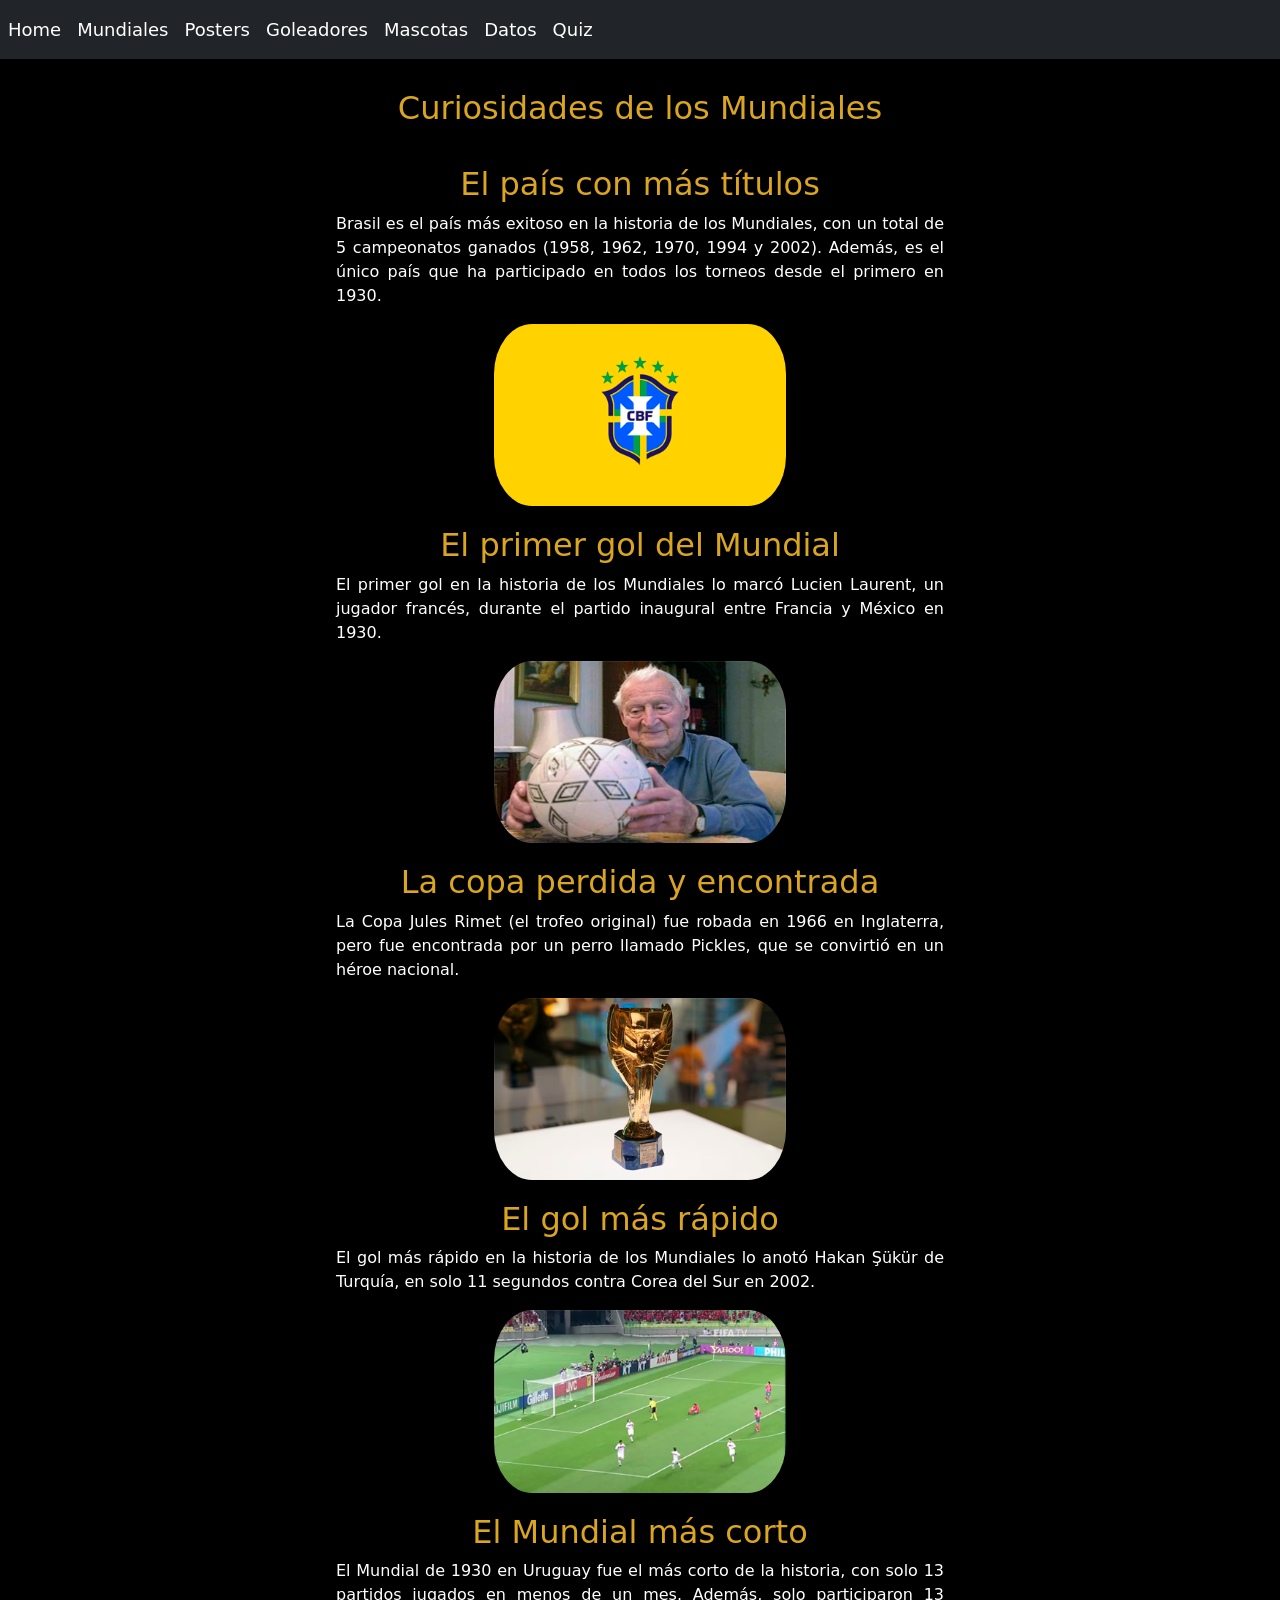
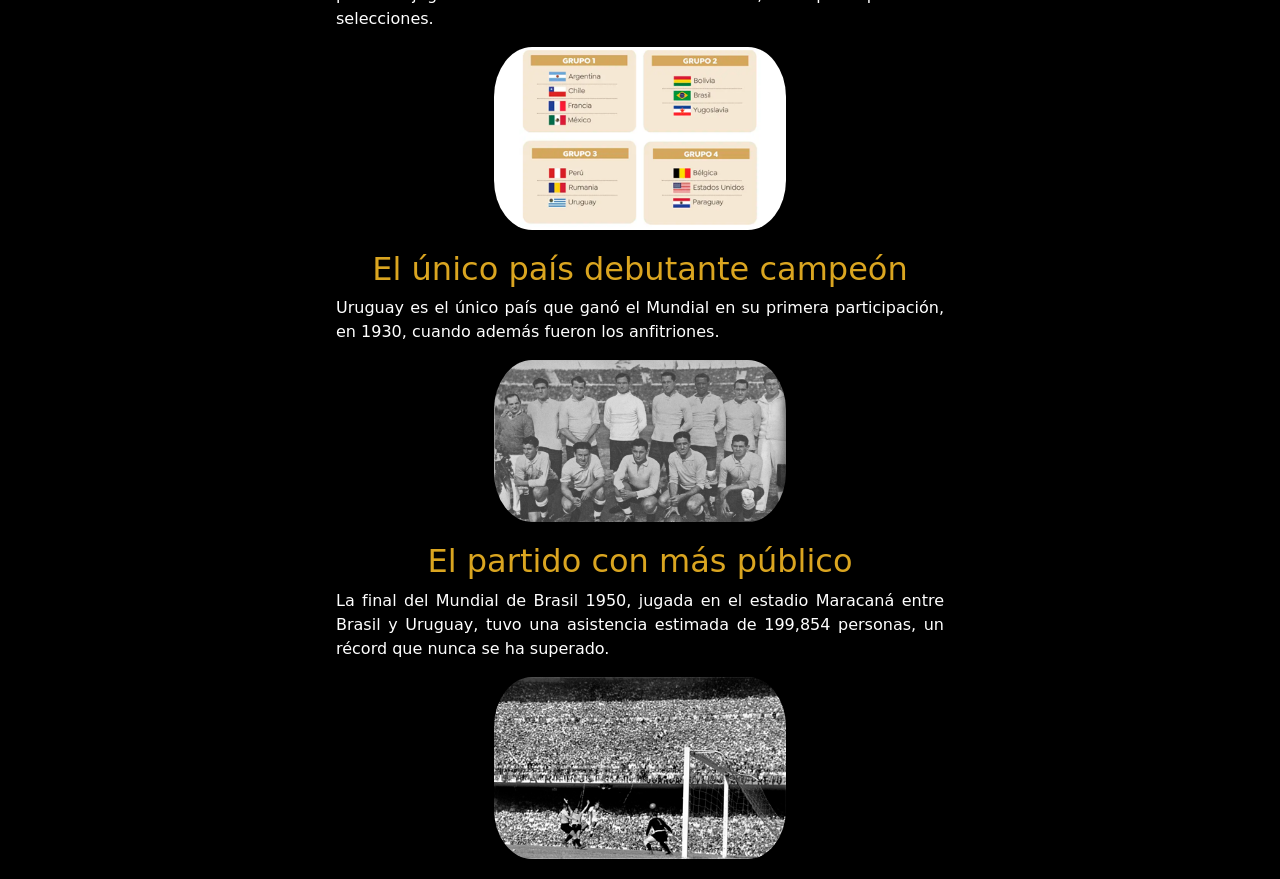
==== Datos.html @ 23ed435a "." ====
<!DOCTYPE html>
<html lang="es">

<head>
    <meta charset="UTF-8">
    <meta name="viewport" content="width=device-width, initial-scale=1.0">
    <title>Datos</title>
    <link href="https://cdn.jsdelivr.net/npm/bootstrap@5.3.3/dist/css/bootstrap.min.css" rel="stylesheet" integrity="sha384-QWTKZyjpPEjISv5WaRU9OFeRpok6YctnYmDr5pNlyT2bRjXh0JMhjY6hW+ALEwIH" crossorigin="anonymous">
    <link rel="stylesheet" href="style.css">
</head>
<body>
    <header>
        <nav class="navbar navbar-expand-lg navbar-dark bg-dark">
            <button class="navbar-toggler" type="button" data-bs-toggle="collapse" data-bs-target="#navbarMenu" aria-controls="navbarMenu" aria-expanded="false" aria-label="Toggle navigation">
                <span class="navbar-toggler-icon"></span>
            </button>
            <div class="collapse navbar-collapse" id="navbarMenu">
                <ul class="navbar-nav me-auto">
                    <li class="nav-item active">
                        <a class="nav-link" href="index.html">Home</a>
                    </li>
                    <li class="nav-item">
                        <a class="nav-link" href="Mundiales.html">Mundiales</a>
                    </li>
                    <li class="nav-item">
                        <a class="nav-link" href="Posters.html">Posters</a>
                    </li>
                    <li class="nav-item">
                        <a class="nav-link" href="Goleadores.html">Goleadores</a>
                    </li>
                    <li class="nav-item">
                        <a class="nav-link" href="Mascotas.html">Mascotas</a>
                    </li>
                    <li class="nav-item">
                        <a class="nav-link" href="Datos.html">Datos</a>
                    </li> 
                    <li class="nav-item">
                        <a class="nav-link" href="Encuesta.html">Quiz</a>
                    </li>
                </ul>
            </div>
        </nav>
    </header>
    <div class="container-fluid Mundiales">
        <div class="row titulo">
            <h1>Curiosidades de los Mundiales</h1>
        </div>
        <div class="row">
            <div class="d-sm-none d-md-block d-lg-block col-sm-2 col-md-3 col-lg-3"></div>
            <div class="col-sm-12 col-md-6 col-lg-6 Datos">
                <div class="row subtitulo">
                    <h2>El país con más títulos</h2>
                </div>
                <div class="row descripcion">
                    <p>Brasil es el país más exitoso en la historia de los Mundiales, con un total de 5 campeonatos ganados (1958, 1962, 1970, 1994 y 2002). Además, es el único país que ha participado en todos los torneos desde el primero en 1930.</p>
                </div>
                <div class="row imagen">
                    <img src="Brasil.png" alt="Brasil" title="Seleccion de Brasil">
                </div>
                <div class="row subtitulo">
                    <h2>El primer gol del Mundial</h2>
                </div>
                <div class="row descripcion">
                    <p>El primer gol en la historia de los Mundiales lo marcó Lucien Laurent, un jugador francés, durante el partido inaugural entre Francia y México en 1930.</p>
                </div>
                <div class="row imagen">
                    <img src="Laurent.png" alt="Lucien Laurent" title="Lucien Laurent - Autor del primer gol de los mundiales">
                </div>
                <div class="row subtitulo">
                    <h2>La copa perdida y encontrada</h2>
                </div>
                <div class="row descripcion">
                    <p>La Copa Jules Rimet (el trofeo original) fue robada en 1966 en Inglaterra, pero fue encontrada por un perro llamado Pickles, que se convirtió en un héroe nacional.</p>
                </div>
                <div class="row imagen">
                    <img src="JulesRimet.png" alt="Trofeo Jules Rimet" title="Trofeo Jules Rimet">
                </div>
                <div class="row subtitulo">
                    <h2>El gol más rápido</h2>
                </div>
                <div class="row descripcion">
                    <p>El gol más rápido en la historia de los Mundiales lo anotó Hakan Şükür de Turquía, en solo 11 segundos contra Corea del Sur en 2002.</p>
                </div>
                <div class="row imagen">
                    <img src="HakanSukur.png" alt="Hakan Sukur" title="Hakan Sukur - Autor del gol mas rapido de los mundiales">
                </div>
                <div class="row subtitulo">
                    <h2>El Mundial más corto</h2>
                </div>
                <div class="row descripcion">
                    <p>El Mundial de 1930 en Uruguay fue el más corto de la historia, con solo 13 partidos jugados en menos de un mes. Además, solo participaron 13 selecciones.</p>
                </div>
                <div class="row imagen">
                    <img src="Participantes1930.png" alt="Participantes Mundial 1930" title="Selecciones Participantes del Mundial 1930">
                </div>
                <div class="row subtitulo">
                    <h2>El único país debutante campeón</h2>
                </div>
                <div class="row descripcion">
                    <p>Uruguay es el único país que ganó el Mundial en su primera participación, en 1930, cuando además fueron los anfitriones.</p>
                </div>
                <div class="row imagen">
                    <img src="Uruguay1930.png" alt="Plantel Uruguay 1930" title="Uruguay 1930 - Unico Campeon Debutante">
                </div>
                <div class="row subtitulo">
                    <h2>El partido con más público</h2>
                </div>
                <div class="row descripcion">
                    <p>La final del Mundial de Brasil 1950, jugada en el estadio Maracaná entre Brasil y Uruguay, tuvo una asistencia estimada de 199,854 personas, un récord que nunca se ha superado.</p>
                </div>
                <div class="row imagen">
                    <img src="PublicoMaracanazo.png" alt="Publico del Maracanazo" title="Publico del Maracanazo - Final Mundial 1950">
                </div>
            </div>
            <div class="d-sm-none d-md-block d-lg-block col-sm-2 col-md-3 col-lg-3"></div>
        </div>
    </div>
    <script src="https://cdn.jsdelivr.net/npm/bootstrap@5.3.0-alpha1/dist/js/bootstrap.bundle.min.js"></script>
</body>
</html>
---- style.css ----
* {
    margin: 0;
    padding: 0;
    box-sizing: border-box;
}

body {
    background-color: black !important;
    text-justify: auto;
    color: white;
    margin: 0;
    padding: 0;
}

#carouselExample {
    width: 80%;
    max-height: 80%;
    height: auto;
    display: block;
    margin: 20px auto 0 auto;
}

.carousel-item img {
    width: 50%;
    height: auto;
    object-fit: cover;
    border-radius: 10px;
}

.carousel-control-prev-icon,
.carousel-control-next-icon {
    background-color: rgb(190, 190, 190);
    border-radius: 50%;
}

.carrousel {
    margin: 10px 0;
    padding: 0;
}

.titulo {
    margin: 10px 0;
    padding: 0;
}

.titulo h1 {
    font-size: 32px;
    color: goldenrod;
    text-align: center;
}

.navbar {
    background-color: black;
    font-size: 18px;
}

.navbar a {
    color: white;
    text-align: center;
    text-decoration: none;
    font-size: 18px;
}

.navbar a:hover {
    color: goldenrod;
}

.PosterMundial {
    flex: 0 0 auto;
    text-align: center;
    margin-bottom: 20px;
    border-radius: 10px;
}
.PosterMundial img {
    width: 100%;
    height: auto;
    max-width: 150px;
    border-radius: 10px;
    transition: transform 0.3s ease, filter 0.3s ease;
}

.PosterMundial img:hover {
    transform: scale(1.1);
    filter: brightness(1.2);
}

.Mundiales {
    padding: 20px;
}

p {
    text-align: justify;
    font-size: 1rem;
    color: white;
}

.subtitulo h2 {
    margin-top: 20px;
    font-size: 32px;
    color: goldenrod;
    text-align: center;
}

.form-container {
    max-width: 600px;
    margin: 40px auto;
    padding: 20px;
    border-radius: 10px;
    box-shadow: 0 0 10px black;
}

label {
    margin-top: 10px;
    margin-bottom: 10px;
    font-weight: bold;
}

.options label {
    margin-top: 0;
}
input[type="radio"] {
    margin-right: 10px;
}

.options {
    margin-top: 10px;
}

button {
    width: 100%;
    background-color: goldenrod;
    color: black;
    padding: 10px;
    border: none;
    border-radius: 5px;
    font-size: 16px;
    cursor: pointer;
    transition: transform 0.3s ease, filter 0.3s ease;
}
button:hover {
    transform: scale(1.1);
    filter: brightness(1.2);
}

.GoleadoresMundiales {
    flex: 0 0 auto;
    text-align: center;
    margin-bottom: 20px;
    border-radius: 10px;
}
.GoleadoresMundiales img {
    width: auto;
    height: 100%;
    max-width: 150px;
    border-radius: 10px;
    transition: transform 0.3s ease, filter 0.3s ease;
}

.GoleadoresMundiales img:hover {
    transform: scale(1.1);
    filter: brightness(1.2);
}
.imagen img{
    max-width: 50%;
    border-radius: 50px;
    height: auto;
    display: block;
    margin: 0 auto;
}
.MascotaMundial {
    flex: 0 0 auto;
    text-align: center;
    margin-bottom: 20px;
    border-radius: 10px;
}
.MascotaMundial img {
    width: 100%;
    height: auto;
    max-width: 150px;
    border-radius: 10px;
    transition: transform 0.3s ease, filter 0.3s ease;
}
.MascotaMundial img:hover {
    transform: scale(1.1);
    filter: brightness(1.2);
}
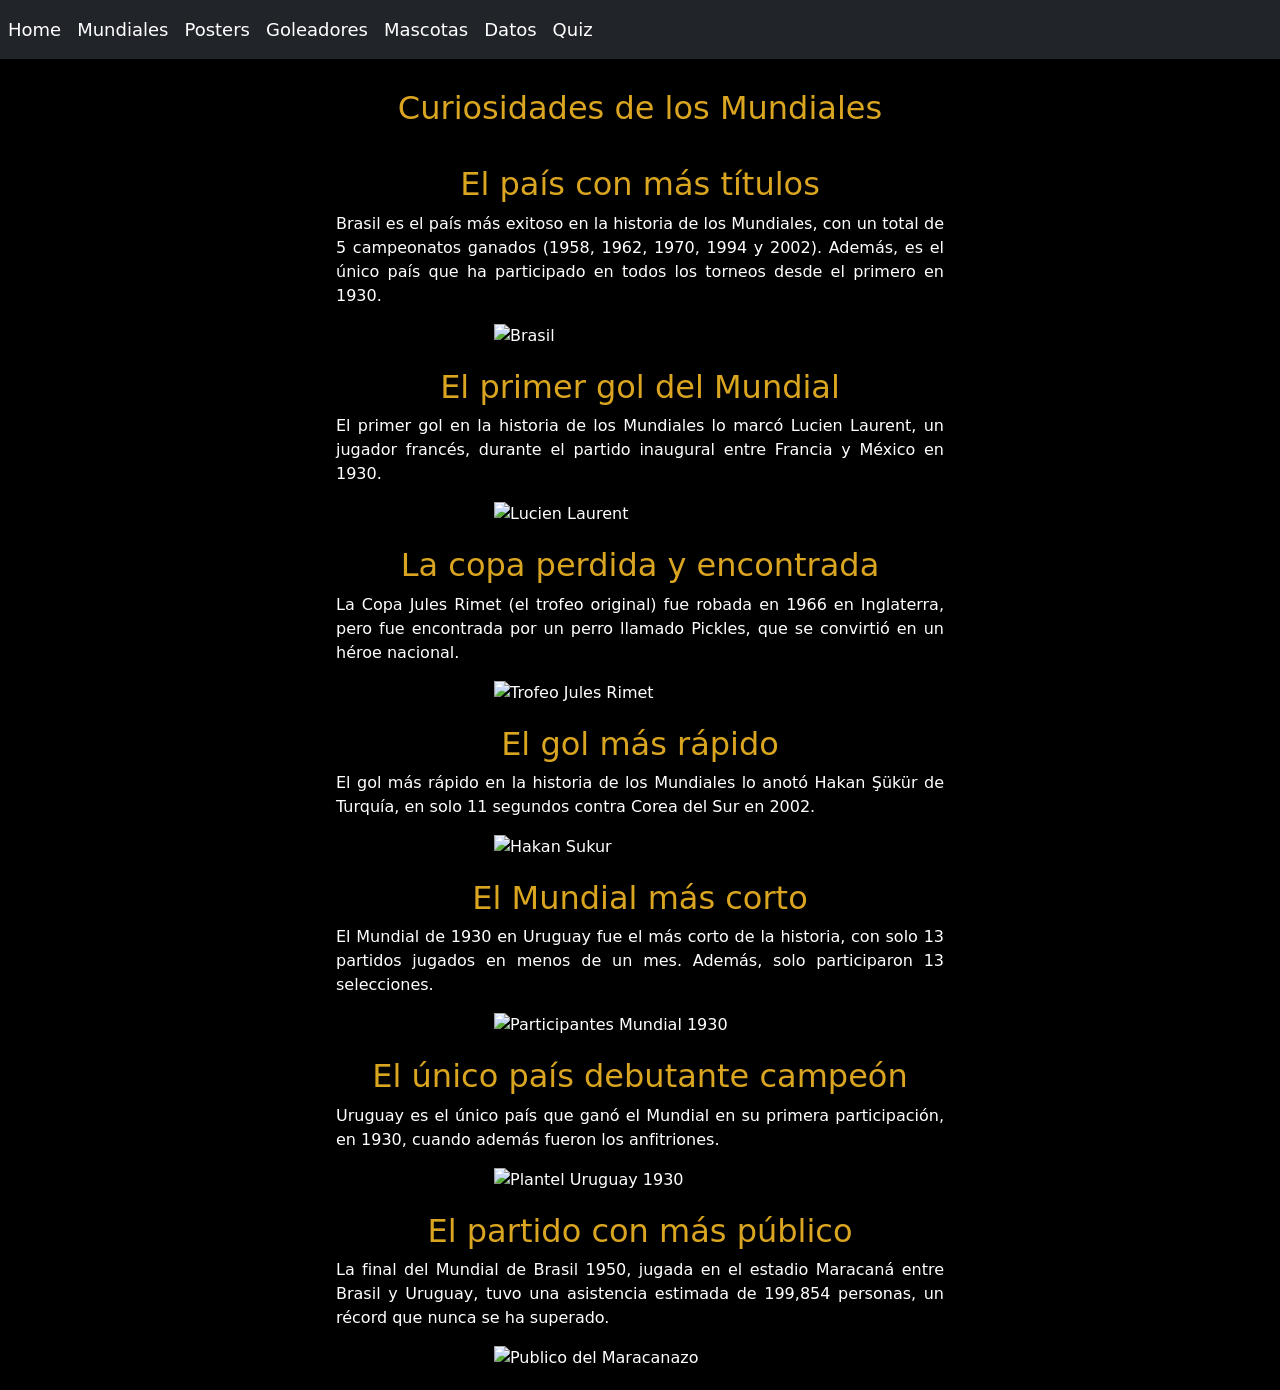
==== commit 9631f1e0: "." ====
--- a/Datos.html
+++ b/Datos.html
@@ -55,7 +55,7 @@
                     <p>Brasil es el país más exitoso en la historia de los Mundiales, con un total de 5 campeonatos ganados (1958, 1962, 1970, 1994 y 2002). Además, es el único país que ha participado en todos los torneos desde el primero en 1930.</p>
                 </div>
                 <div class="row imagen">
-                    <img src="Brasil.png" alt="Brasil" title="Seleccion de Brasil">
+                    <img src="imagenes/Brasil.png" alt="Brasil" title="Seleccion de Brasil">
                 </div>
                 <div class="row subtitulo">
                     <h2>El primer gol del Mundial</h2>
@@ -64,7 +64,7 @@
                     <p>El primer gol en la historia de los Mundiales lo marcó Lucien Laurent, un jugador francés, durante el partido inaugural entre Francia y México en 1930.</p>
                 </div>
                 <div class="row imagen">
-                    <img src="Laurent.png" alt="Lucien Laurent" title="Lucien Laurent - Autor del primer gol de los mundiales">
+                    <img src="imagenes/Laurent.png" alt="Lucien Laurent" title="Lucien Laurent - Autor del primer gol de los mundiales">
                 </div>
                 <div class="row subtitulo">
                     <h2>La copa perdida y encontrada</h2>
@@ -73,7 +73,7 @@
                     <p>La Copa Jules Rimet (el trofeo original) fue robada en 1966 en Inglaterra, pero fue encontrada por un perro llamado Pickles, que se convirtió en un héroe nacional.</p>
                 </div>
                 <div class="row imagen">
-                    <img src="JulesRimet.png" alt="Trofeo Jules Rimet" title="Trofeo Jules Rimet">
+                    <img src="imagenes/JulesRimet.png" alt="Trofeo Jules Rimet" title="Trofeo Jules Rimet">
                 </div>
                 <div class="row subtitulo">
                     <h2>El gol más rápido</h2>
@@ -82,7 +82,7 @@
                     <p>El gol más rápido en la historia de los Mundiales lo anotó Hakan Şükür de Turquía, en solo 11 segundos contra Corea del Sur en 2002.</p>
                 </div>
                 <div class="row imagen">
-                    <img src="HakanSukur.png" alt="Hakan Sukur" title="Hakan Sukur - Autor del gol mas rapido de los mundiales">
+                    <img src="imagenes/HakanSukur.png" alt="Hakan Sukur" title="Hakan Sukur - Autor del gol mas rapido de los mundiales">
                 </div>
                 <div class="row subtitulo">
                     <h2>El Mundial más corto</h2>
@@ -91,7 +91,7 @@
                     <p>El Mundial de 1930 en Uruguay fue el más corto de la historia, con solo 13 partidos jugados en menos de un mes. Además, solo participaron 13 selecciones.</p>
                 </div>
                 <div class="row imagen">
-                    <img src="Participantes1930.png" alt="Participantes Mundial 1930" title="Selecciones Participantes del Mundial 1930">
+                    <img src="imagenes/Participantes1930.png" alt="Participantes Mundial 1930" title="Selecciones Participantes del Mundial 1930">
                 </div>
                 <div class="row subtitulo">
                     <h2>El único país debutante campeón</h2>
@@ -100,7 +100,7 @@
                     <p>Uruguay es el único país que ganó el Mundial en su primera participación, en 1930, cuando además fueron los anfitriones.</p>
                 </div>
                 <div class="row imagen">
-                    <img src="Uruguay1930.png" alt="Plantel Uruguay 1930" title="Uruguay 1930 - Unico Campeon Debutante">
+                    <img src="imagenes/Uruguay1930.png" alt="Plantel Uruguay 1930" title="Uruguay 1930 - Unico Campeon Debutante">
                 </div>
                 <div class="row subtitulo">
                     <h2>El partido con más público</h2>
@@ -109,7 +109,7 @@
                     <p>La final del Mundial de Brasil 1950, jugada en el estadio Maracaná entre Brasil y Uruguay, tuvo una asistencia estimada de 199,854 personas, un récord que nunca se ha superado.</p>
                 </div>
                 <div class="row imagen">
-                    <img src="PublicoMaracanazo.png" alt="Publico del Maracanazo" title="Publico del Maracanazo - Final Mundial 1950">
+                    <img src="imagenes/Participantes1930.png" alt="Publico del Maracanazo" title="Publico del Maracanazo - Final Mundial 1950">
                 </div>
             </div>
             <div class="d-sm-none d-md-block d-lg-block col-sm-2 col-md-3 col-lg-3"></div>
